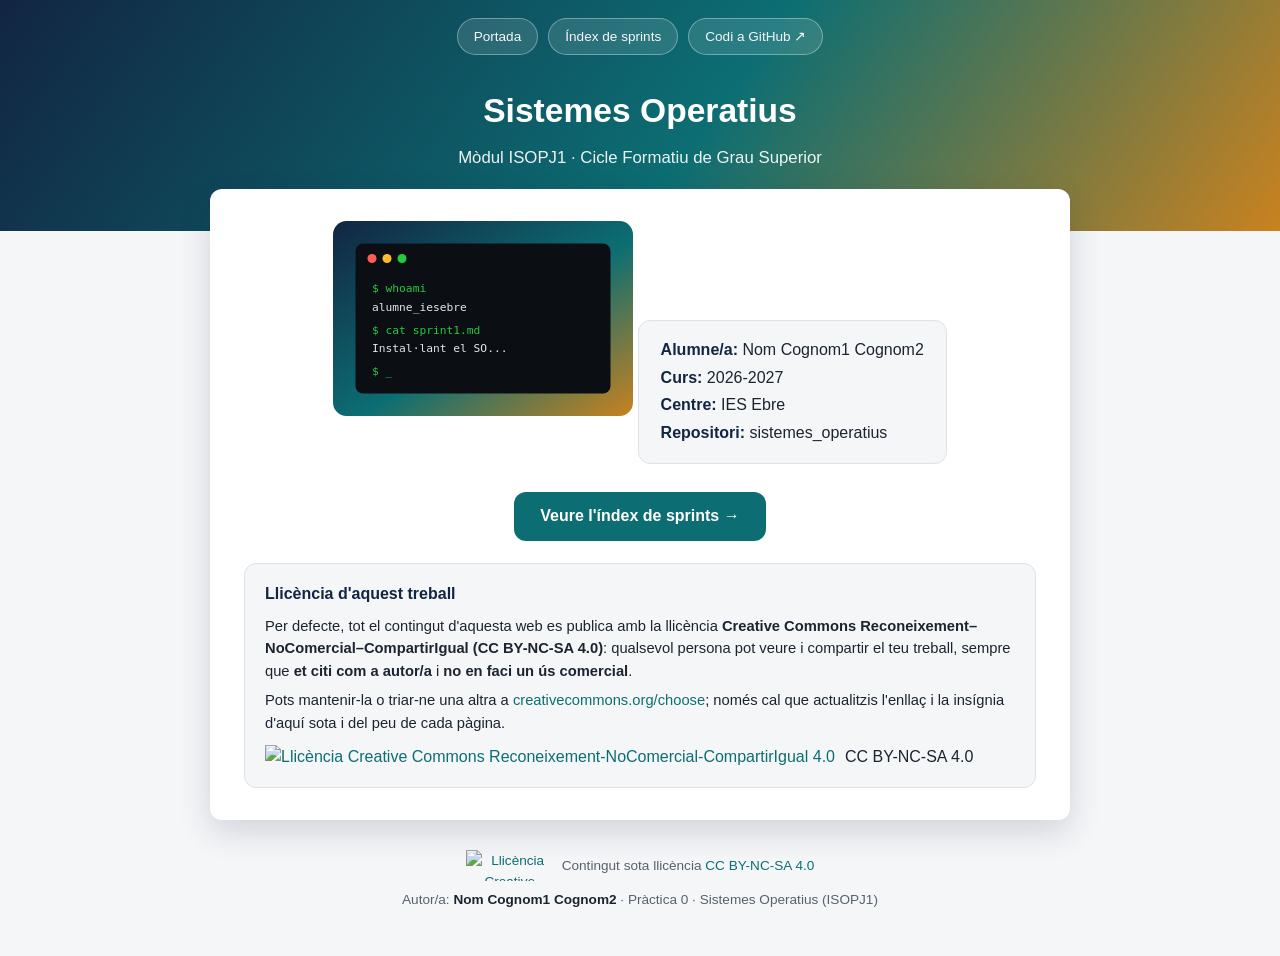
==== index.html @ a1c05fc5 "Add files via upload practica 0" ====
<!DOCTYPE html>
<html lang="ca">
<head>
<meta charset="UTF-8">
<meta name="viewport" content="width=device-width, initial-scale=1.0">
<title>Sistemes Operatius - Portada</title>
<link rel="stylesheet" href="css/estils.css">
</head>
<body>

<header class="hero">
  <nav class="hero-nav">
    <a href="index.html">Portada</a>
    <a href="sprints.html">Índex de sprints</a>
    <!-- Canvia aquest enllaç pel teu repositori quan el tinguis penjat -->
    <a href="https://github.com/" target="_blank" rel="noopener">Codi a GitHub ↗</a>
  </nav>
  <div class="hero-titol">
    <h1>Sistemes Operatius</h1>
    <p class="subtitol">Mòdul ISOPJ1 · Cicle Formatiu de Grau Superior</p>
  </div>
</header>

<main class="contenidor">
  <section class="panell portada-hero">
    <img src="img/portada.svg" alt="Il·lustració d'un terminal de sistema operatiu" class="imatge-portada">

    <div class="fitxa-alumne">
      <p><strong>Alumne/a:</strong> Nom Cognom1 Cognom2</p>
      <p><strong>Curs:</strong> 2026-2027</p>
      <p><strong>Centre:</strong> IES Ebre</p>
      <p><strong>Repositori:</strong> sistemes_operatius</p>
    </div>

    <br>
    <a class="boto" href="sprints.html">Veure l'índex de sprints →</a>

    <div class="bloc-llicencia">
      <h3>Llicència d'aquest treball</h3>
      <p>Per defecte, tot el contingut d'aquesta web es publica amb la llicència
         <strong>Creative Commons Reconeixement–NoComercial–CompartirIgual (CC BY-NC-SA 4.0)</strong>:
         qualsevol persona pot veure i compartir el teu treball, sempre que
         <strong>et citi com a autor/a</strong> i <strong>no en faci un ús comercial</strong>.</p>
      <p>Pots mantenir-la o triar-ne una altra a
         <a href="https://creativecommons.org/choose/?lang=ca" target="_blank" rel="noopener">creativecommons.org/choose</a>;
         només cal que actualitzis l'enllaç i la insígnia d'aquí sota i del peu de cada pàgina.</p>
      <div class="badge-cc">
        <a href="https://creativecommons.org/licenses/by-nc-sa/4.0/deed.ca" target="_blank" rel="license noopener">
          <img src="https://licensebuttons.net/l/by-nc-sa/4.0/88x31.png" alt="Llicència Creative Commons Reconeixement-NoComercial-CompartirIgual 4.0" width="88" height="31">
        </a>
        <span>CC BY-NC-SA 4.0</span>
      </div>
    </div>
  </section>
</main>

<footer class="peu">
  <p class="peu-llicencia">
    <a href="https://creativecommons.org/licenses/by-nc-sa/4.0/deed.ca" target="_blank" rel="license noopener">
      <img src="https://licensebuttons.net/l/by-nc-sa/4.0/88x31.png" alt="Llicència Creative Commons Reconeixement-NoComercial-CompartirIgual 4.0" width="88" height="31">
    </a>
    <span>Contingut sota llicència <a href="https://creativecommons.org/licenses/by-nc-sa/4.0/deed.ca" target="_blank" rel="license noopener">CC BY-NC-SA 4.0</a></span>
  </p>
  <p class="autoria">Autor/a: <strong>Nom Cognom1 Cognom2</strong> · Pràctica 0 · Sistemes Operatius (ISOPJ1)</p>
</footer>

</body>
</html>
---- css/estils.css ----
/* Full de estils comu per a tot el lloc.
   Enllaça-la sempre igual:
   <link rel="stylesheet" href="../css/estils.css">  (des d'una carpeta de sprint)
   <link rel="stylesheet" href="css/estils.css">      (des de l'arrel) */

:root {
  --mari: #122542;
  --teal: #0c6e73;
  --ambre: #c9821f;
  --tinta: #1b2430;
  --tinta-suau: #57626c;
  --fons: #f5f6f8;
  --blanc: #ffffff;
  --vora: #dde2e7;
  --radi: 12px;
}

* { box-sizing: border-box; }

body {
  margin: 0;
  font-family: "Segoe UI", Roboto, Arial, sans-serif;
  color: var(--tinta);
  background: var(--fons);
  line-height: 1.55;
}

a { color: var(--teal); text-decoration: none; }
a:hover { text-decoration: underline; }

.contenidor {
  max-width: 900px;
  margin: 0 auto;
  padding: 0 20px;
}

/* ---------- Capçalera / hero (present a totes les pàgines) ---------- */
.hero {
  background: linear-gradient(125deg, var(--mari) 0%, var(--teal) 55%, var(--ambre) 100%);
  padding-bottom: 60px;
  color: var(--blanc);
}

.hero-nav {
  display: flex;
  justify-content: center;
  gap: 10px;
  flex-wrap: wrap;
  padding: 18px 20px 0;
}

.hero-nav a {
  color: rgba(255, 255, 255, 0.95);
  background: rgba(255, 255, 255, 0.12);
  border: 1px solid rgba(255, 255, 255, 0.35);
  padding: 7px 16px;
  border-radius: 999px;
  font-size: 0.85rem;
  text-decoration: none;
}
.hero-nav a:hover { background: rgba(255, 255, 255, 0.24); text-decoration: none; }

.hero-titol {
  text-align: center;
  padding: 30px 20px 0;
}

.hero-titol .miguetes {
  font-size: 0.85rem;
  opacity: 0.85;
  margin: 0 0 10px;
}
.hero-titol .miguetes a { color: #fff; text-decoration: underline; }

.hero-titol h1 {
  margin: 0 0 8px;
  font-size: 2.1rem;
  color: #fff;
}

.hero-titol p.subtitol {
  margin: 0;
  opacity: 0.92;
  font-size: 1.05rem;
}

/* ---------- Panell blanc flotant que xafa el hero ---------- */
main { padding-bottom: 50px; }

.panell {
  background: var(--blanc);
  border-radius: var(--radi);
  box-shadow: 0 12px 32px rgba(18, 37, 66, 0.16);
  margin-top: -42px;
  padding: 32px 34px;
  position: relative;
  z-index: 1;
}

/* ---------- Portada ---------- */
.portada-hero { text-align: center; }
.portada-hero img.imatge-portada {
  max-width: 300px;
  width: 100%;
  height: auto;
  margin-bottom: 22px;
}

.fitxa-alumne {
  display: inline-block;
  background: var(--fons);
  border: 1px solid var(--vora);
  border-radius: var(--radi);
  padding: 14px 22px;
  margin: 20px 0;
  text-align: left;
}
.fitxa-alumne p { margin: 3px 0; }
.fitxa-alumne strong { color: var(--mari); }

.boto {
  display: inline-block;
  background: var(--teal);
  color: var(--blanc) !important;
  padding: 12px 26px;
  border-radius: var(--radi);
  font-weight: 600;
  text-decoration: none !important;
  margin-top: 8px;
}
.boto:hover { background: var(--mari); }

/* ---------- Graella de targetes (sprints / apartats) ---------- */
.rejilla-targetes {
  display: grid;
  grid-template-columns: repeat(auto-fit, minmax(220px, 1fr));
  gap: 16px;
  margin: 24px 0 6px;
}

.targeta {
  display: block;
  background: var(--fons);
  border: 1px solid var(--vora);
  border-radius: var(--radi);
  padding: 18px 20px;
  transition: box-shadow 0.15s, transform 0.15s;
}
.targeta:hover {
  box-shadow: 0 4px 14px rgba(12, 110, 115, 0.18);
  transform: translateY(-2px);
  text-decoration: none;
}
.targeta .numero {
  display: inline-block;
  background: var(--teal);
  color: var(--blanc);
  font-size: 0.75rem;
  font-weight: 700;
  padding: 2px 9px;
  border-radius: 999px;
  margin-bottom: 8px;
}
.targeta h3 { margin: 0 0 4px; color: var(--tinta); font-size: 1.05rem; }
.targeta p { margin: 0; color: var(--tinta-suau); font-size: 0.9rem; }

h1, h2 { color: var(--mari); }

.consell {
  color: var(--tinta-suau);
  font-size: 0.9rem;
  margin-top: 18px;
}
.consell code { background: var(--fons); padding: 1px 5px; border-radius: 4px; }

/* ---------- Taula d'apartats (índex intern d'un sprint, amb ancoratges) ---------- */
.taula-apartats {
  width: 100%;
  border-collapse: collapse;
  margin: 6px 0 8px;
}
.taula-apartats th, .taula-apartats td {
  text-align: left;
  padding: 10px 12px;
  border-bottom: 1px solid var(--vora);
}
.taula-apartats th {
  font-size: 0.72rem;
  letter-spacing: 0.06em;
  text-transform: uppercase;
  color: var(--tinta-suau);
}
.taula-apartats td:first-child, .taula-apartats th:first-child { width: 46px; color: var(--tinta-suau); }
.taula-apartats tr:hover td { background: var(--fons); }
.taula-apartats a { font-weight: 600; }

/* ---------- Contingut d'un apartat, dins de la mateixa pàgina ---------- */
.apartat {
  scroll-margin-top: 20px;
  padding-top: 26px;
  margin-top: 26px;
  border-top: 1px solid var(--vora);
}
.apartat h2 { margin-top: 0; }
.apartat img {
  max-width: 100%;
  border-radius: var(--radi);
  border: 1px solid var(--vora);
  margin: 14px 0;
}
.apartat ul { padding-left: 22px; }
.apartat li { margin: 4px 0; }
.tornar-index { font-size: 0.85rem; }

/* ---------- Peu de pàgina: llicència i autoria (fix a totes les pàgines) ---------- */
footer.peu {
  text-align: center;
  color: var(--tinta-suau);
  font-size: 0.85rem;
  padding: 30px 20px 46px;
}
.peu-llicencia {
  display: flex;
  align-items: center;
  justify-content: center;
  gap: 8px;
  flex-wrap: wrap;
  margin: 0 0 8px;
}
.peu-llicencia img { display: block; }
footer.peu .autoria { margin: 0; }
footer.peu .autoria strong { color: var(--tinta); }

/* ---------- Bloc de llicència a la portada ---------- */
.bloc-llicencia {
  border: 1px solid var(--vora);
  border-radius: var(--radi);
  padding: 18px 20px;
  margin-top: 22px;
  text-align: left;
  background: var(--fons);
}
.bloc-llicencia h3 { margin: 0 0 8px; font-size: 1rem; color: var(--mari); }
.bloc-llicencia p { margin: 6px 0; font-size: 0.92rem; }
.bloc-llicencia .badge-cc { display: flex; align-items: center; gap: 10px; margin-top: 10px; }
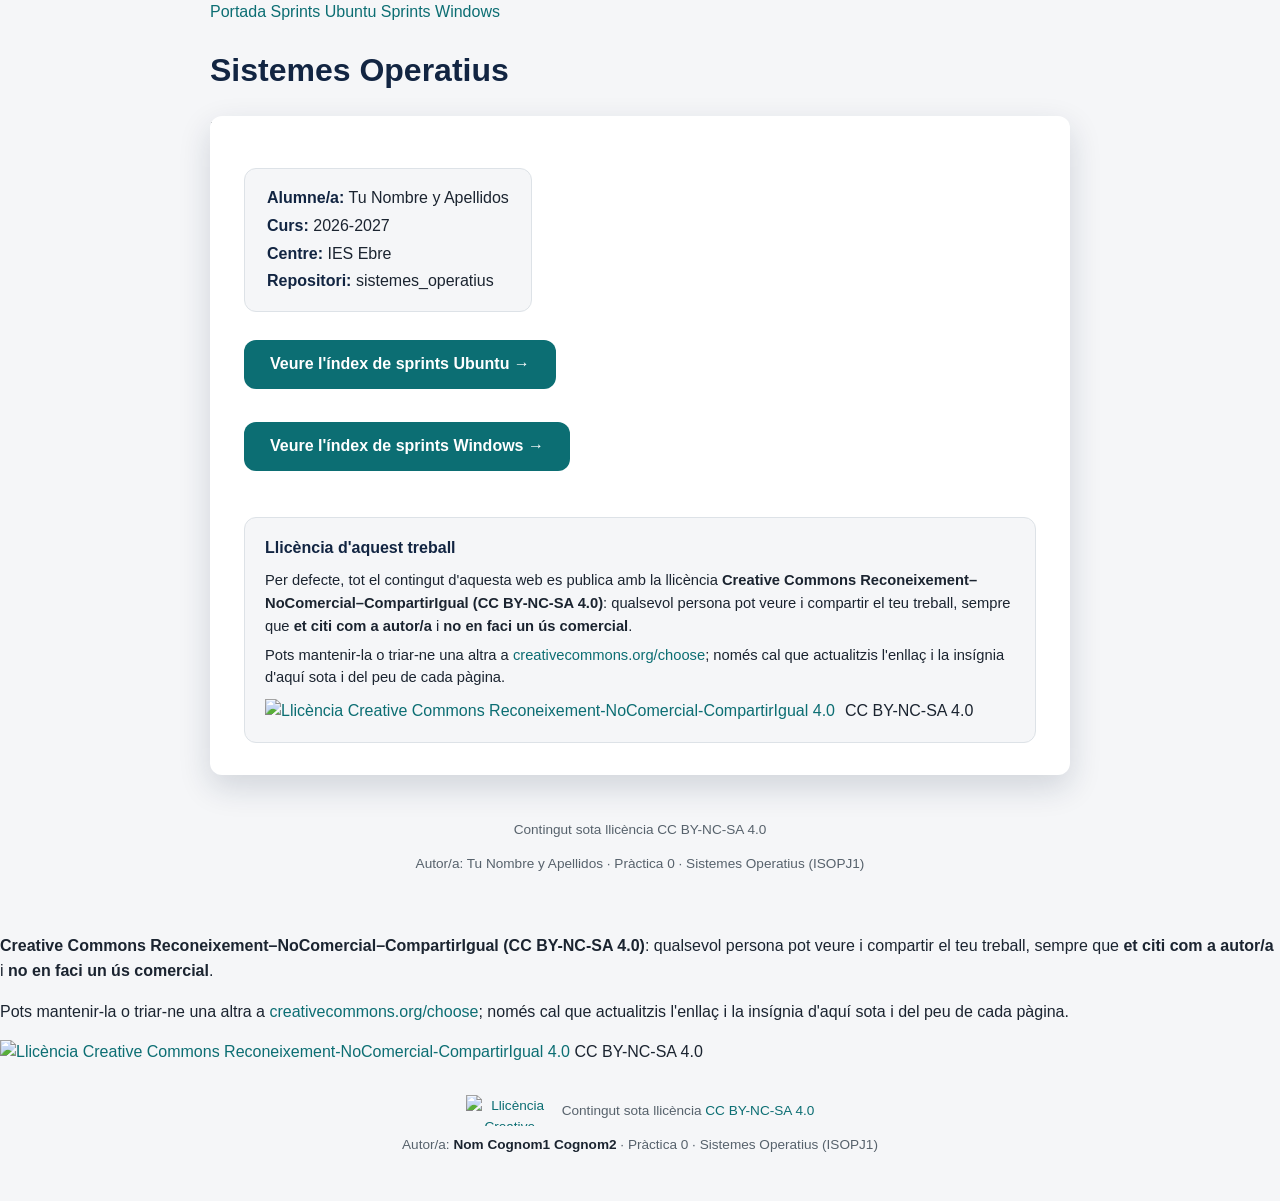
==== commit 7bb32bf2: "Refactor index.html with new header and content Updated the header structure and added navigation li" ====
--- a/index.html
+++ b/index.html
@@ -1,43 +1,79 @@
 <!DOCTYPE html>
 <html lang="ca">
 <head>
-<meta charset="UTF-8">
-<meta name="viewport" content="width=device-width, initial-scale=1.0">
-<title>Sistemes Operatius - Portada</title>
-<link rel="stylesheet" href="css/estils.css">
+  <meta charset="UTF-8">
+  <meta name="viewport" content="width=device-width, initial-scale=1.0">
+  <title>Sistemes Operatius - Portada</title>
+  <link rel="stylesheet" href="css/estils.css">
 </head>
 <body>
 
-<header class="hero">
-  <nav class="hero-nav">
-    <a href="index.html">Portada</a>
-    <a href="sprints.html">Índex de sprints</a>
-    <!-- Canvia aquest enllaç pel teu repositori quan el tinguis penjat -->
-    <a href="https://github.com/" target="_blank" rel="noopener">Codi a GitHub ↗</a>
-  </nav>
-  <div class="hero-titol">
-    <h1>Sistemes Operatius</h1>
-    <p class="subtitol">Mòdul ISOPJ1 · Cicle Formatiu de Grau Superior</p>
-  </div>
-</header>
+  <!-- Capçalera principal de la web -->
+  <header class="capcalera">
+    <div class="contenidor">
+      <nav class="navegacio">
+        <a href="index.html" class="actiu">Portada</a>
+        <a href="sprints_ubuntu.html">Sprints Ubuntu</a>
+        <a href="sprints_windows.html">Sprints Windows</a>
+      </nav>
+      <h1>Sistemes Operatius</h1>
+      <p class="subtitol">Mòdul ISOPJ1 · Cicle Formatiu de Grau Superior</p>
+    </div>
+  </header>
 
-<main class="contenidor">
-  <section class="panell portada-hero">
-    <img src="img/portada.svg" alt="Il·lustració d'un terminal de sistema operatiu" class="imatge-portada">
+  <!-- Contingut principal (Panell blanc) -->
+  <main class="contenidor">
+    <section class="panell">
+      
+      <!-- Fitxa de l'alumne/a -->
+      <div class="fitxa-alumne">  
+        <p><strong>Alumne/a:</strong> Tu Nombre y Apellidos</p>  
+        <p><strong>Curs:</strong> 2026-2027</p>  
+        <p><strong>Centre:</strong> IES Ebre</p>  
+        <p><strong>Repositori:</strong> sistemes_operatius</p>  
+      </div>  
 
-    <div class="fitxa-alumne">
-      <p><strong>Alumne/a:</strong> Nom Cognom1 Cognom2</p>
-      <p><strong>Curs:</strong> 2026-2027</p>
-      <p><strong>Centre:</strong> IES Ebre</p>
-      <p><strong>Repositori:</strong> sistemes_operatius</p>
-    </div>
+      <br>  
 
-    <br>
-    <a class="boto" href="sprints.html">Veure l'índex de sprints →</a>
+      <!-- Botó 1: Índex Ubuntu -->
+      <a class="boto" href="sprints_ubuntu.html">Veure l'índex de sprints Ubuntu →</a>  
 
-    <div class="bloc-llicencia">
-      <h3>Llicència d'aquest treball</h3>
-      <p>Per defecte, tot el contingut d'aquesta web es publica amb la llicència
+      <br><br>
+
+      <!-- Botó 2: Índex Windows -->
+      <a class="boto" href="sprints_windows.html">Veure l'índex de sprints Windows →</a>  
+
+      <br><br>
+
+      <!-- Bloc de llicència Creative Commons -->
+      <div class="bloc-llicencia">  
+        <h3>Llicència d'aquest treball</h3>  
+        <p>Per defecte, tot el contingut d'aquesta web es publica amb la llicència  
+           <strong>Creative Commons Reconeixement–NoComercial–CompartirIgual (CC BY-NC-SA 4.0)</strong>:  
+           qualsevol persona pot veure i compartir el teu treball, sempre que  
+           <strong>et citi com a autor/a</strong> i <strong>no en faci un ús comercial</strong>.</p>  
+        <p>Pots mantenir-la o triar-ne una altra a  
+           <a href="https://creativecommons.org/choose/?lang=ca" target="_blank" rel="noopener">creativecommons.org/choose</a>;  
+           només cal que actualitzis l'enllaç i la insígnia d'aquí sota i del peu de cada pàgina.</p>  
+        <div class="badge-cc">  
+          <a href="https://creativecommons.org/licenses/by-nc-sa/4.0/deed.ca" target="_blank" rel="license noopener">  
+            <img src="https://licensebuttons.net/l/by-nc-sa/4.0/88x31.png" alt="Llicència Creative Commons Reconeixement-NoComercial-CompartirIgual 4.0" width="88" height="31">  
+          </a>  
+          <span>CC BY-NC-SA 4.0</span>  
+        </div>  
+      </div>  
+
+    </section>
+  </main>
+
+  <!-- Peu de pàgina (Footer) -->
+  <footer class="peu">
+    <p>Contingut sota llicència CC BY-NC-SA 4.0</p>
+    <p>Autor/a: Tu Nombre y Apellidos · Pràctica 0 · Sistemes Operatius (ISOPJ1)</p>
+  </footer>
+
+</body>
+</html>
          <strong>Creative Commons Reconeixement–NoComercial–CompartirIgual (CC BY-NC-SA 4.0)</strong>:
          qualsevol persona pot veure i compartir el teu treball, sempre que
          <strong>et citi com a autor/a</strong> i <strong>no en faci un ús comercial</strong>.</p>
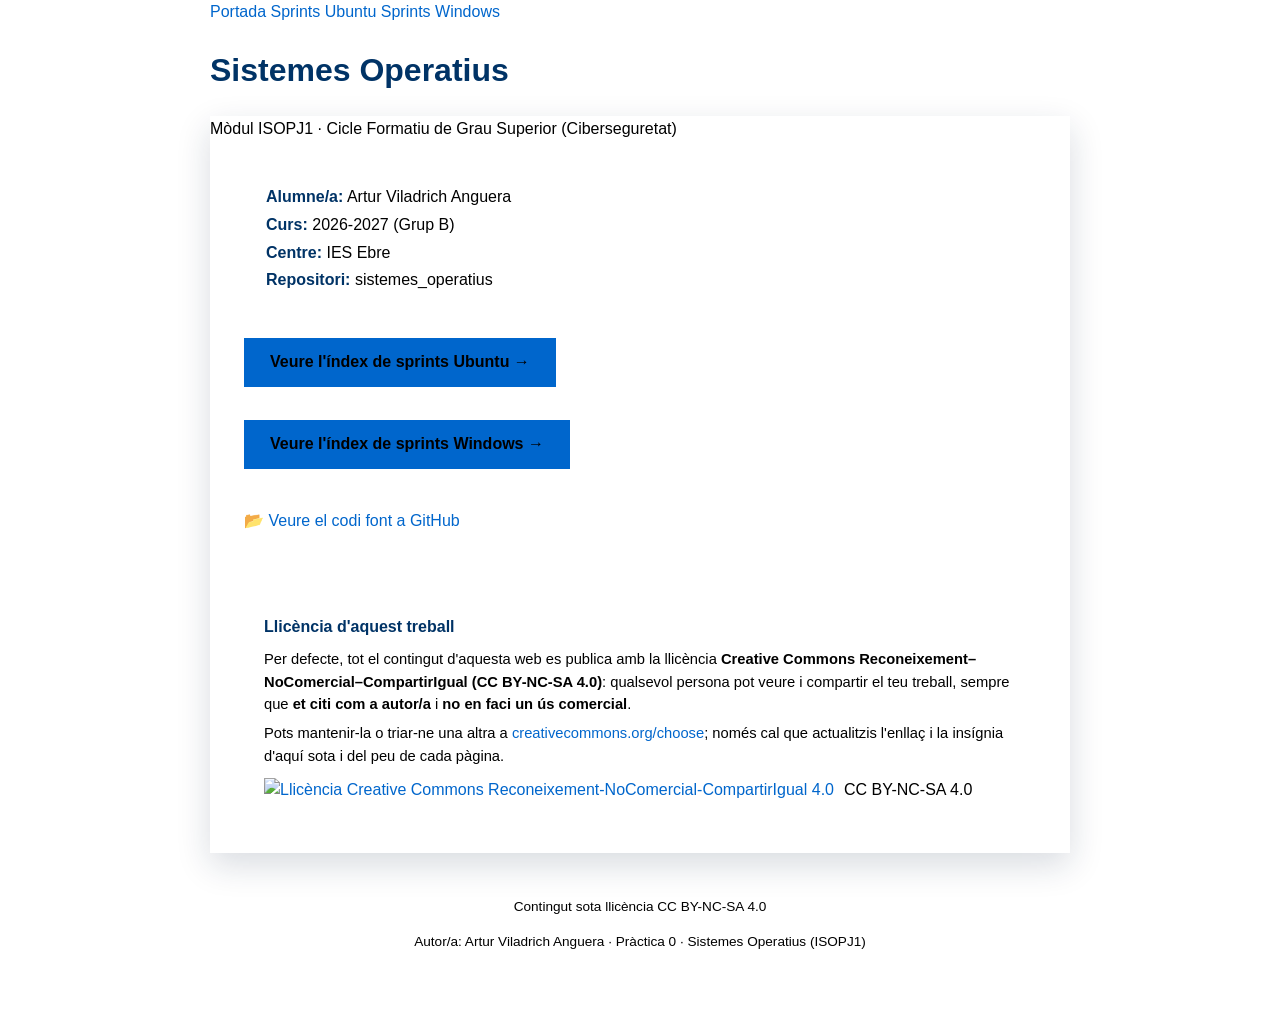
==== commit a15478b3: "Update author name and course details in index.html" ====
--- a/index.html
+++ b/index.html
@@ -3,7 +3,7 @@
 <head>
   <meta charset="UTF-8">
   <meta name="viewport" content="width=device-width, initial-scale=1.0">
-  <title>Sistemes Operatius - Portada</title>
+  <title>Sistemes Operatius - Artur Viladrich</title>
   <link rel="stylesheet" href="css/estils.css">
 </head>
 <body>
@@ -17,7 +17,7 @@
         <a href="sprints_windows.html">Sprints Windows</a>
       </nav>
       <h1>Sistemes Operatius</h1>
-      <p class="subtitol">Mòdul ISOPJ1 · Cicle Formatiu de Grau Superior</p>
+      <p class="subtitol">Mòdul ISOPJ1 · Cicle Formatiu de Grau Superior (Ciberseguretat)</p>
     </div>
   </header>
 
@@ -25,25 +25,34 @@
   <main class="contenidor">
     <section class="panell">
       
-      <!-- Fitxa de l'alumne/a -->
+      <!-- Fitxa de l'alumne -->
       <div class="fitxa-alumne">  
-        <p><strong>Alumne/a:</strong> Tu Nombre y Apellidos</p>  
-        <p><strong>Curs:</strong> 2026-2027</p>  
+        <p><strong>Alumne/a:</strong> Artur Viladrich Anguera</p>  
+        <p><strong>Curs:</strong> 2026-2027 (Grup B)</p>  
         <p><strong>Centre:</strong> IES Ebre</p>  
         <p><strong>Repositori:</strong> sistemes_operatius</p>  
       </div>  
 
       <br>  
 
-      <!-- Botó 1: Índex Ubuntu -->
+      <!-- Botó 1: Redirigeix als sprints d'Ubuntu -->
       <a class="boto" href="sprints_ubuntu.html">Veure l'índex de sprints Ubuntu →</a>  
 
       <br><br>
 
-      <!-- Botó 2: Índex Windows -->
+      <!-- Botó 2: Redirigeix als sprints de Windows -->
       <a class="boto" href="sprints_windows.html">Veure l'índex de sprints Windows →</a>  
 
       <br><br>
+
+      <!-- Enllaç al repositori real de GitHub -->
+      <p>
+        <a href="https://github.com/arturviladrich/sistemes_operatius" target="_blank" rel="noopener">
+          📂 Veure el codi font a GitHub
+        </a>
+      </p>
+
+      <br>
 
       <!-- Bloc de llicència Creative Commons -->
       <div class="bloc-llicencia">  
@@ -69,36 +78,8 @@
   <!-- Peu de pàgina (Footer) -->
   <footer class="peu">
     <p>Contingut sota llicència CC BY-NC-SA 4.0</p>
-    <p>Autor/a: Tu Nombre y Apellidos · Pràctica 0 · Sistemes Operatius (ISOPJ1)</p>
+    <p>Autor/a: Artur Viladrich Anguera · Pràctica 0 · Sistemes Operatius (ISOPJ1)</p>
   </footer>
 
 </body>
 </html>
-         <strong>Creative Commons Reconeixement–NoComercial–CompartirIgual (CC BY-NC-SA 4.0)</strong>:
-         qualsevol persona pot veure i compartir el teu treball, sempre que
-         <strong>et citi com a autor/a</strong> i <strong>no en faci un ús comercial</strong>.</p>
-      <p>Pots mantenir-la o triar-ne una altra a
-         <a href="https://creativecommons.org/choose/?lang=ca" target="_blank" rel="noopener">creativecommons.org/choose</a>;
-         només cal que actualitzis l'enllaç i la insígnia d'aquí sota i del peu de cada pàgina.</p>
-      <div class="badge-cc">
-        <a href="https://creativecommons.org/licenses/by-nc-sa/4.0/deed.ca" target="_blank" rel="license noopener">
-          <img src="https://licensebuttons.net/l/by-nc-sa/4.0/88x31.png" alt="Llicència Creative Commons Reconeixement-NoComercial-CompartirIgual 4.0" width="88" height="31">
-        </a>
-        <span>CC BY-NC-SA 4.0</span>
-      </div>
-    </div>
-  </section>
-</main>
-
-<footer class="peu">
-  <p class="peu-llicencia">
-    <a href="https://creativecommons.org/licenses/by-nc-sa/4.0/deed.ca" target="_blank" rel="license noopener">
-      <img src="https://licensebuttons.net/l/by-nc-sa/4.0/88x31.png" alt="Llicència Creative Commons Reconeixement-NoComercial-CompartirIgual 4.0" width="88" height="31">
-    </a>
-    <span>Contingut sota llicència <a href="https://creativecommons.org/licenses/by-nc-sa/4.0/deed.ca" target="_blank" rel="license noopener">CC BY-NC-SA 4.0</a></span>
-  </p>
-  <p class="autoria">Autor/a: <strong>Nom Cognom1 Cognom2</strong> · Pràctica 0 · Sistemes Operatius (ISOPJ1)</p>
-</footer>
-
-</body>
-</html>
--- a/css/estils.css
+++ b/css/estils.css
@@ -4,15 +4,9 @@
    <link rel="stylesheet" href="css/estils.css">      (des de l'arrel) */
 
 :root {
-  --mari: #122542;
-  --teal: #0c6e73;
-  --ambre: #c9821f;
-  --tinta: #1b2430;
-  --tinta-suau: #57626c;
-  --fons: #f5f6f8;
-  --blanc: #ffffff;
-  --vora: #dde2e7;
-  --radi: 12px;
+  --mari: #003366;  /* Blau fosc elegant per a la capçalera */
+  --teal: #0066cc;  /* Blau mitjà brillant per al degradat i botons */
+  --ambre: #4d94ff; /* Blau clar/cel per als detalls */
 }
 
 * { box-sizing: border-box; }
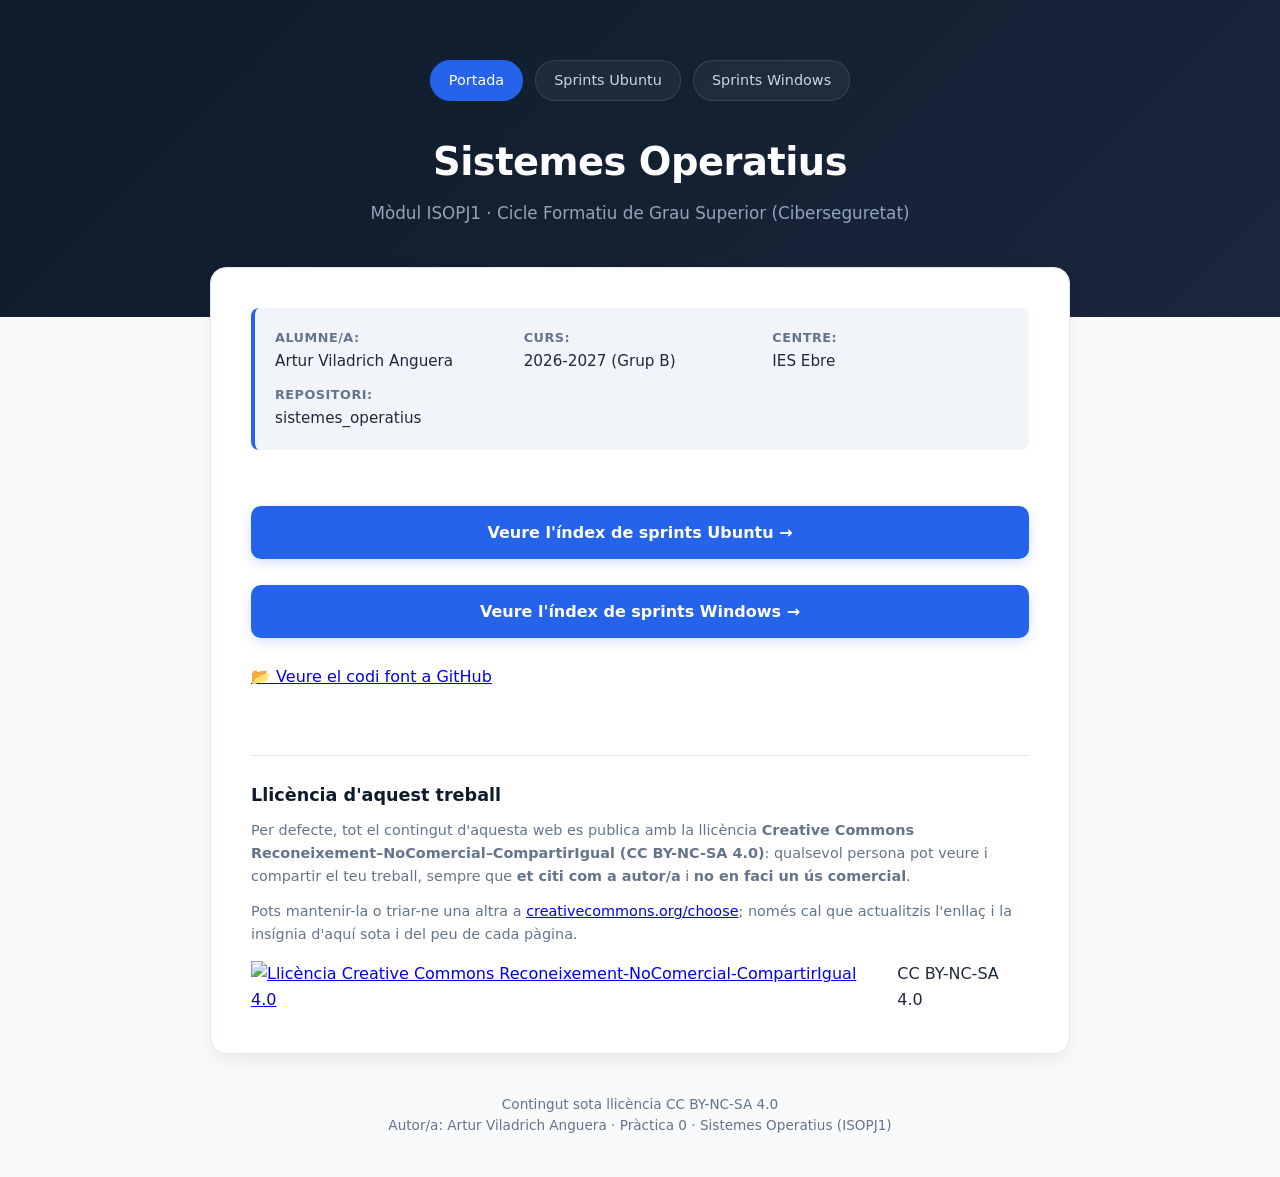
==== commit de6153ab: "Fix formatting of link to Windows sprints index" ====
--- a/index.html
+++ b/index.html
@@ -41,7 +41,7 @@
       <br><br>
 
       <!-- Botó 2: Redirigeix als sprints de Windows -->
-      <a class="boto" href="sprints_windows.html">Veure l'índex de sprints Windows →</a>  
+      <a class="boto" href="sprints_windows.html">Veure l'índex de sprints Windows →</a>
 
       <br><br>
 
--- a/css/estils.css
+++ b/css/estils.css
@@ -1,26 +1,32 @@
-/* Full de estils comu per a tot el lloc.
-   Enllaça-la sempre igual:
-   <link rel="stylesheet" href="../css/estils.css">  (des d'una carpeta de sprint)
-   <link rel="stylesheet" href="css/estils.css">      (des de l'arrel) */
-
+/* --- VARIABLES DE COLOR I DISSENY (Tech / Ciberseguretat) --- */
 :root {
-  --mari: #003366;  /* Blau fosc elegant per a la capçalera */
-  --teal: #0066cc;  /* Blau mitjà brillant per al degradat i botons */
-  --ambre: #4d94ff; /* Blau clar/cel per als detalls */
+  --blau-fosc: #0d1b2a;
+  --blau-principal: #1b263b;
+  --blau-accent: #2563eb;
+  --blau-hover: #1d4ed8;
+  --fons-pagina: #f8fafc;
+  --fons-card: #ffffff;
+  --text-fosc: #1e293b;
+  --text-suau: #64748b;
+  --bordes: #e2e8f0;
+  --radi-caixa: 16px;
+  --radi-boto: 10px;
+  --sombra: 0 10px 25px -5px rgba(0, 0, 0, 0.08), 0 8px 10px -6px rgba(0, 0, 0, 0.01);
 }
 
-* { box-sizing: border-box; }
+/* --- ESTILS GENERALS --- */
+* {
+  box-sizing: border-box;
+  margin: 0;
+  padding: 0;
+  font-family: system-ui, -apple-system, BlinkMacSystemFont, 'Segoe UI', Roboto, Oxygen, Ubuntu, Cantarell, sans-serif;
+}
 
 body {
-  margin: 0;
-  font-family: "Segoe UI", Roboto, Arial, sans-serif;
-  color: var(--tinta);
-  background: var(--fons);
-  line-height: 1.55;
+  background-color: var(--fons-pagina);
+  color: var(--text-fosc);
+  line-height: 1.6;
 }
-
-a { color: var(--teal); text-decoration: none; }
-a:hover { text-decoration: underline; }
 
 .contenidor {
   max-width: 900px;
@@ -28,212 +34,142 @@
   padding: 0 20px;
 }
 
-/* ---------- Capçalera / hero (present a totes les pàgines) ---------- */
-.hero {
-  background: linear-gradient(125deg, var(--mari) 0%, var(--teal) 55%, var(--ambre) 100%);
-  padding-bottom: 60px;
-  color: var(--blanc);
+/* --- CAPÇALERA MODERNITZADA --- */
+.capcalera {
+  background: linear-gradient(135deg, var(--blau-fosc) 0%, var(--blau-principal) 100%);
+  color: #ffffff;
+  padding: 60px 0 90px 0;
+  text-align: center;
+  position: relative;
 }
 
-.hero-nav {
-  display: flex;
-  justify-content: center;
-  gap: 10px;
-  flex-wrap: wrap;
-  padding: 18px 20px 0;
+.capcalera h1 {
+  font-size: 2.4rem;
+  font-weight: 800;
+  letter-spacing: -0.5px;
+  margin-bottom: 8px;
 }
 
-.hero-nav a {
-  color: rgba(255, 255, 255, 0.95);
-  background: rgba(255, 255, 255, 0.12);
-  border: 1px solid rgba(255, 255, 255, 0.35);
-  padding: 7px 16px;
-  border-radius: 999px;
-  font-size: 0.85rem;
-  text-decoration: none;
-}
-.hero-nav a:hover { background: rgba(255, 255, 255, 0.24); text-decoration: none; }
-
-.hero-titol {
-  text-align: center;
-  padding: 30px 20px 0;
-}
-
-.hero-titol .miguetes {
-  font-size: 0.85rem;
-  opacity: 0.85;
-  margin: 0 0 10px;
-}
-.hero-titol .miguetes a { color: #fff; text-decoration: underline; }
-
-.hero-titol h1 {
-  margin: 0 0 8px;
-  font-size: 2.1rem;
-  color: #fff;
-}
-
-.hero-titol p.subtitol {
-  margin: 0;
-  opacity: 0.92;
+.capcalera .subtitol {
+  color: #94a3b8;
   font-size: 1.05rem;
 }
 
-/* ---------- Panell blanc flotant que xafa el hero ---------- */
-main { padding-bottom: 50px; }
-
-.panell {
-  background: var(--blanc);
-  border-radius: var(--radi);
-  box-shadow: 0 12px 32px rgba(18, 37, 66, 0.16);
-  margin-top: -42px;
-  padding: 32px 34px;
-  position: relative;
-  z-index: 1;
+/* MENÚ SUPERIOR DE NAVEGACIÓ */
+.navegacio {
+  display: flex;
+  justify-content: center;
+  gap: 12px;
+  margin-bottom: 30px;
 }
 
-/* ---------- Portada ---------- */
-.portada-hero { text-align: center; }
-.portada-hero img.imatge-portada {
-  max-width: 300px;
-  width: 100%;
-  height: auto;
-  margin-bottom: 22px;
+.navegacio a {
+  color: #cbd5e1;
+  text-decoration: none;
+  padding: 8px 18px;
+  border-radius: 20px;
+  font-size: 0.9rem;
+  font-weight: 500;
+  transition: all 0.2s ease;
+  background: rgba(255, 255, 255, 0.05);
+  border: 1px solid rgba(255, 255, 255, 0.1);
 }
 
-.fitxa-alumne {
-  display: inline-block;
-  background: var(--fons);
-  border: 1px solid var(--vora);
-  border-radius: var(--radi);
-  padding: 14px 22px;
-  margin: 20px 0;
-  text-align: left;
-}
-.fitxa-alumne p { margin: 3px 0; }
-.fitxa-alumne strong { color: var(--mari); }
-
-.boto {
-  display: inline-block;
-  background: var(--teal);
-  color: var(--blanc) !important;
-  padding: 12px 26px;
-  border-radius: var(--radi);
-  font-weight: 600;
-  text-decoration: none !important;
-  margin-top: 8px;
-}
-.boto:hover { background: var(--mari); }
-
-/* ---------- Graella de targetes (sprints / apartats) ---------- */
-.rejilla-targetes {
-  display: grid;
-  grid-template-columns: repeat(auto-fit, minmax(220px, 1fr));
-  gap: 16px;
-  margin: 24px 0 6px;
+.navegacio a:hover, .navegacio a.actiu {
+  color: #ffffff;
+  background: var(--blau-accent);
+  border-color: var(--blau-accent);
 }
 
-.targeta {
+/* --- PANELL BLANC PRINCIPAL (PANELL ELEVAT) --- */
+.panell {
+  background: var(--fons-card);
+  border-radius: var(--radi-caixa);
+  padding: 40px;
+  margin-top: -50px;
+  box-shadow: var(--sombra);
+  border: 1px solid var(--bordes);
+  position: relative;
+  z-index: 10;
+}
+
+/* FITXA DE L'ALUMNE */
+.fitxa-alumne {
+  background-color: #f1f5f9;
+  border-left: 4px solid var(--blau-accent);
+  border-radius: 8px;
+  padding: 20px;
+  margin-bottom: 30px;
+  display: grid;
+  grid-template-columns: repeat(auto-fit, minmax(200px, 1fr));
+  gap: 12px;
+}
+
+.fitxa-alumne p {
+  font-size: 0.95rem;
+  color: var(--text-fosc);
+}
+
+.fitxa-alumne strong {
+  color: var(--text-suau);
   display: block;
-  background: var(--fons);
-  border: 1px solid var(--vora);
-  border-radius: var(--radi);
-  padding: 18px 20px;
-  transition: box-shadow 0.15s, transform 0.15s;
+  font-size: 0.8rem;
+  text-transform: uppercase;
+  letter-spacing: 0.5px;
 }
-.targeta:hover {
-  box-shadow: 0 4px 14px rgba(12, 110, 115, 0.18);
+
+/* --- BOTONS MODERNITZATS --- */
+.boto {
+  display: inline-flex;
+  align-items: center;
+  justify-content: center;
+  width: 100%;
+  padding: 14px 24px;
+  background-color: var(--blau-accent);
+  color: #ffffff;
+  text-decoration: none;
+  font-weight: 600;
+  border-radius: var(--radi-boto);
+  transition: all 0.2s ease;
+  box-shadow: 0 4px 12px rgba(37, 99, 235, 0.2);
+}
+
+.boto:hover {
+  background-color: var(--blau-hover);
   transform: translateY(-2px);
-  text-decoration: none;
+  box-shadow: 0 6px 16px rgba(37, 99, 235, 0.3);
 }
-.targeta .numero {
-  display: inline-block;
-  background: var(--teal);
-  color: var(--blanc);
-  font-size: 0.75rem;
-  font-weight: 700;
-  padding: 2px 9px;
-  border-radius: 999px;
-  margin-bottom: 8px;
+
+/* BLOC DE LLICÈNCIA */
+.bloc-llicencia {
+  margin-top: 40px;
+  padding-top: 25px;
+  border-top: 1px solid var(--bordes);
 }
-.targeta h3 { margin: 0 0 4px; color: var(--tinta); font-size: 1.05rem; }
-.targeta p { margin: 0; color: var(--tinta-suau); font-size: 0.9rem; }
 
-h1, h2 { color: var(--mari); }
+.bloc-llicencia h3 {
+  font-size: 1.1rem;
+  margin-bottom: 10px;
+  color: var(--blau-fosc);
+}
 
-.consell {
-  color: var(--tinta-suau);
+.bloc-llicencia p {
+  color: var(--text-suau);
   font-size: 0.9rem;
-  margin-top: 18px;
+  margin-bottom: 12px;
 }
-.consell code { background: var(--fons); padding: 1px 5px; border-radius: 4px; }
 
-/* ---------- Taula d'apartats (índex intern d'un sprint, amb ancoratges) ---------- */
-.taula-apartats {
-  width: 100%;
-  border-collapse: collapse;
-  margin: 6px 0 8px;
-}
-.taula-apartats th, .taula-apartats td {
-  text-align: left;
-  padding: 10px 12px;
-  border-bottom: 1px solid var(--vora);
-}
-.taula-apartats th {
-  font-size: 0.72rem;
-  letter-spacing: 0.06em;
-  text-transform: uppercase;
-  color: var(--tinta-suau);
-}
-.taula-apartats td:first-child, .taula-apartats th:first-child { width: 46px; color: var(--tinta-suau); }
-.taula-apartats tr:hover td { background: var(--fons); }
-.taula-apartats a { font-weight: 600; }
-
-/* ---------- Contingut d'un apartat, dins de la mateixa pàgina ---------- */
-.apartat {
-  scroll-margin-top: 20px;
-  padding-top: 26px;
-  margin-top: 26px;
-  border-top: 1px solid var(--vora);
-}
-.apartat h2 { margin-top: 0; }
-.apartat img {
-  max-width: 100%;
-  border-radius: var(--radi);
-  border: 1px solid var(--vora);
-  margin: 14px 0;
-}
-.apartat ul { padding-left: 22px; }
-.apartat li { margin: 4px 0; }
-.tornar-index { font-size: 0.85rem; }
-
-/* ---------- Peu de pàgina: llicència i autoria (fix a totes les pàgines) ---------- */
-footer.peu {
-  text-align: center;
-  color: var(--tinta-suau);
-  font-size: 0.85rem;
-  padding: 30px 20px 46px;
-}
-.peu-llicencia {
+.badge-cc {
   display: flex;
   align-items: center;
-  justify-content: center;
-  gap: 8px;
-  flex-wrap: wrap;
-  margin: 0 0 8px;
+  gap: 12px;
+  margin-top: 15px;
 }
-.peu-llicencia img { display: block; }
-footer.peu .autoria { margin: 0; }
-footer.peu .autoria strong { color: var(--tinta); }
 
-/* ---------- Bloc de llicència a la portada ---------- */
-.bloc-llicencia {
-  border: 1px solid var(--vora);
-  border-radius: var(--radi);
-  padding: 18px 20px;
-  margin-top: 22px;
-  text-align: left;
-  background: var(--fons);
+/* PEU DE PÀGINA */
+.peu {
+  text-align: center;
+  padding: 40px 0;
+  color: var(--text-suau);
+  font-size: 0.85rem;
 }
-.bloc-llicencia h3 { margin: 0 0 8px; font-size: 1rem; color: var(--mari); }
-.bloc-llicencia p { margin: 6px 0; font-size: 0.92rem; }
-.bloc-llicencia .badge-cc { display: flex; align-items: center; gap: 10px; margin-top: 10px; }
